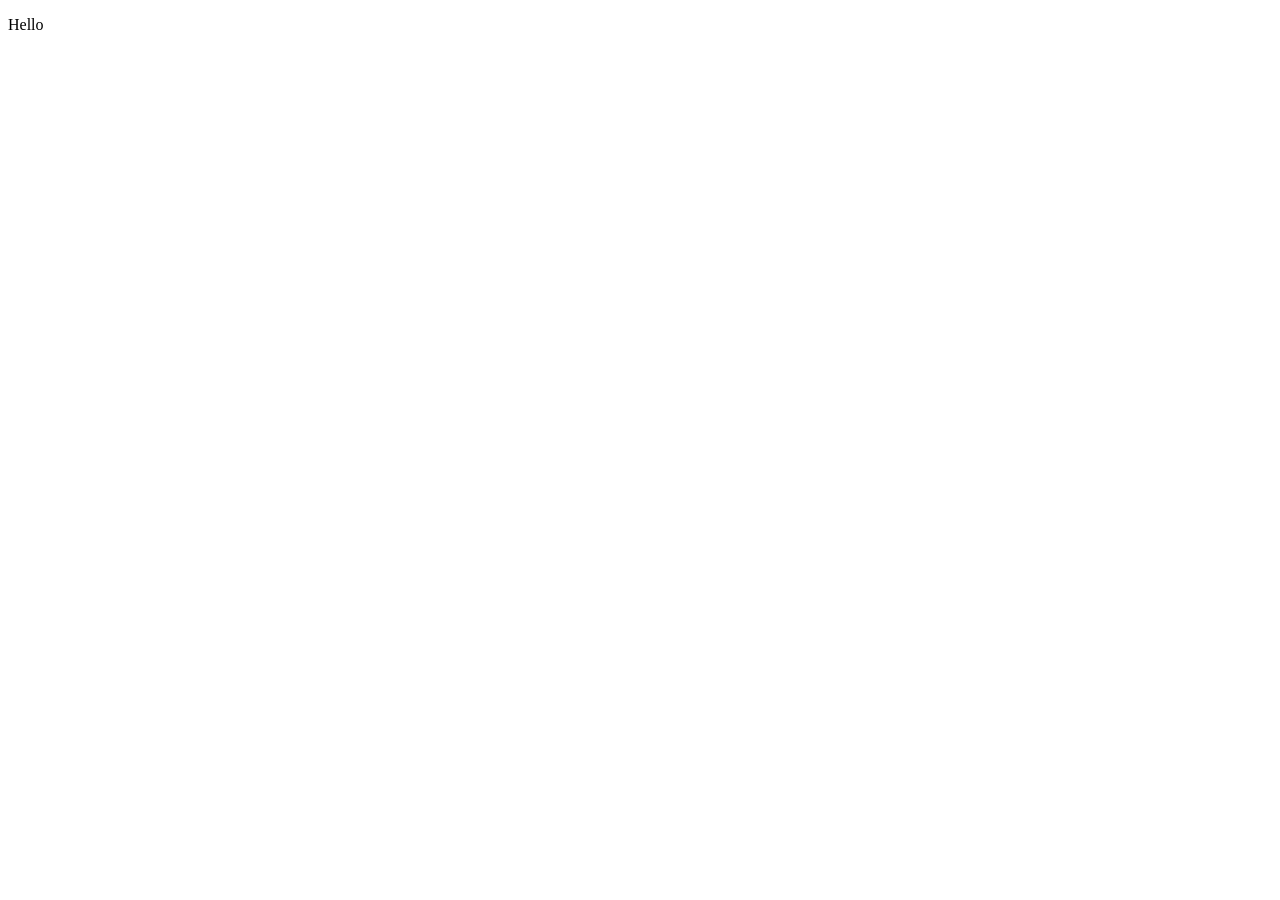
==== dom manipulation/index.html @ 31615a6d "new" ====
<!DOCTYPE html>
<html lang="en">

<head>
    <meta charset="UTF-8">
    <meta name="viewport" content="width=device-width, initial-scale=1.0">
    <title>Document</title>
</head>

<body>
    <div id="demo">
        <p>Hello</p>
        <span style="display: none;">Hidden Text</span>
    </div>


    <script>
        const div = document.getElementById("demo");
        console.log(div.textContent);

    </script>
</body>

</html>
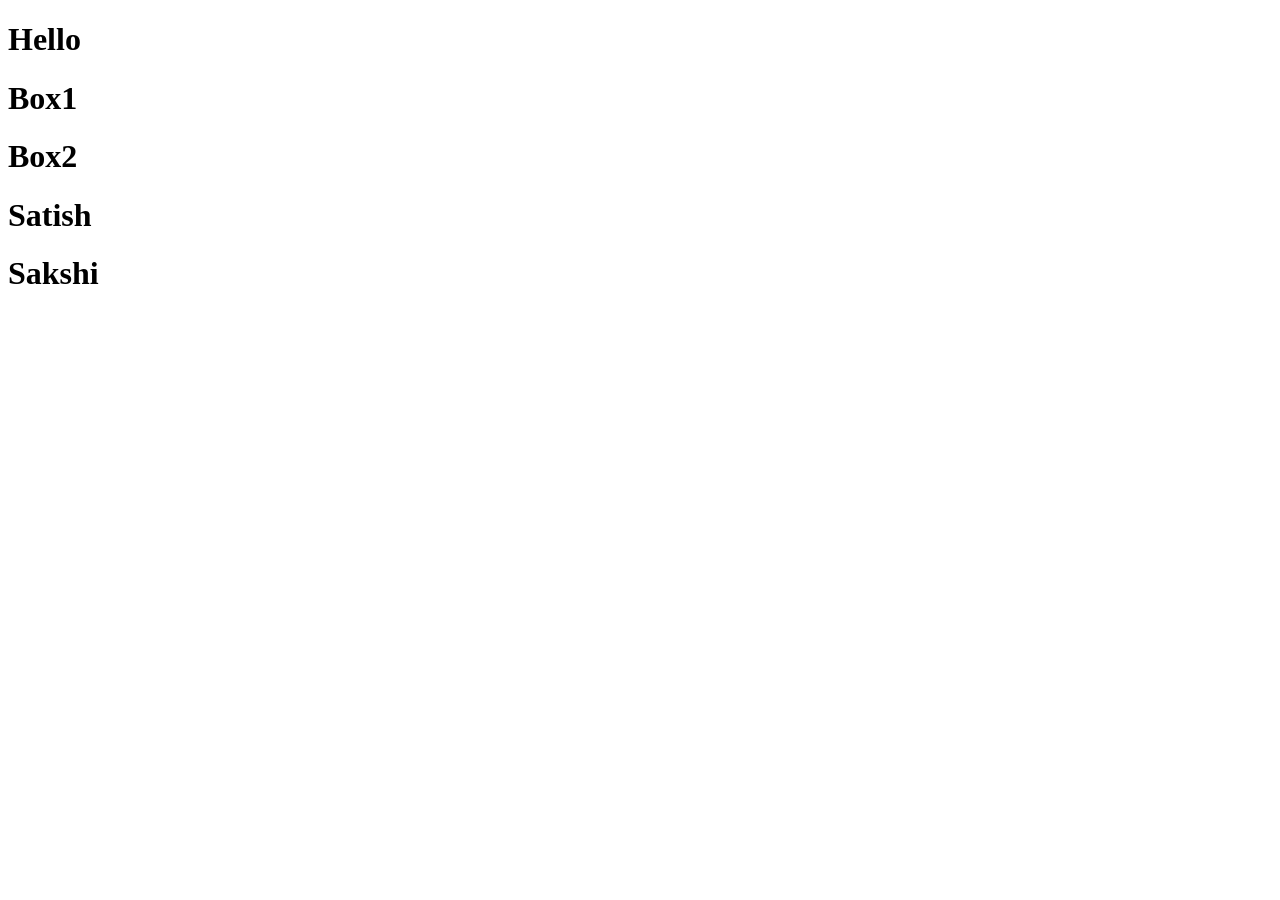
==== commit d99e8b8b: "new" ====
--- a/dom manipulation/index.html
+++ b/dom manipulation/index.html
@@ -8,15 +8,36 @@
 </head>
 
 <body>
-    <div id="demo">
+    <!-- <div id="demo">
         <p>Hello</p>
         <span style="display: none;">Hidden Text</span>
+    </div> -->
+    <h1 id="text">Hello</h1>
+    <div>
+        <h1>Box1</h1>
     </div>
+    <div>
+        <h1>Box2</h1>
+    </div>
+
+    <h1 class="demo">Satish</h1>
+    <h1 class="demo">Sakshi</h1>
 
 
     <script>
-        const div = document.getElementById("demo");
-        console.log(div.textContent);
+
+         
+        /*const div = document.getElementById("demo");
+        console.log(div.textContent);*/
+        let ele = document.getElementById("text")
+        let divele = document.getElementsByTagName("div")
+        console.log(divele) //HTMLCollection(2) [div, div]
+        console.log(divele[0]) //indexing aaply keliye
+        console.log(ele)
+
+        let divele1 = document.getElementsByClassName("demo")
+        console.log(divele1)
+
 
     </script>
 </body>
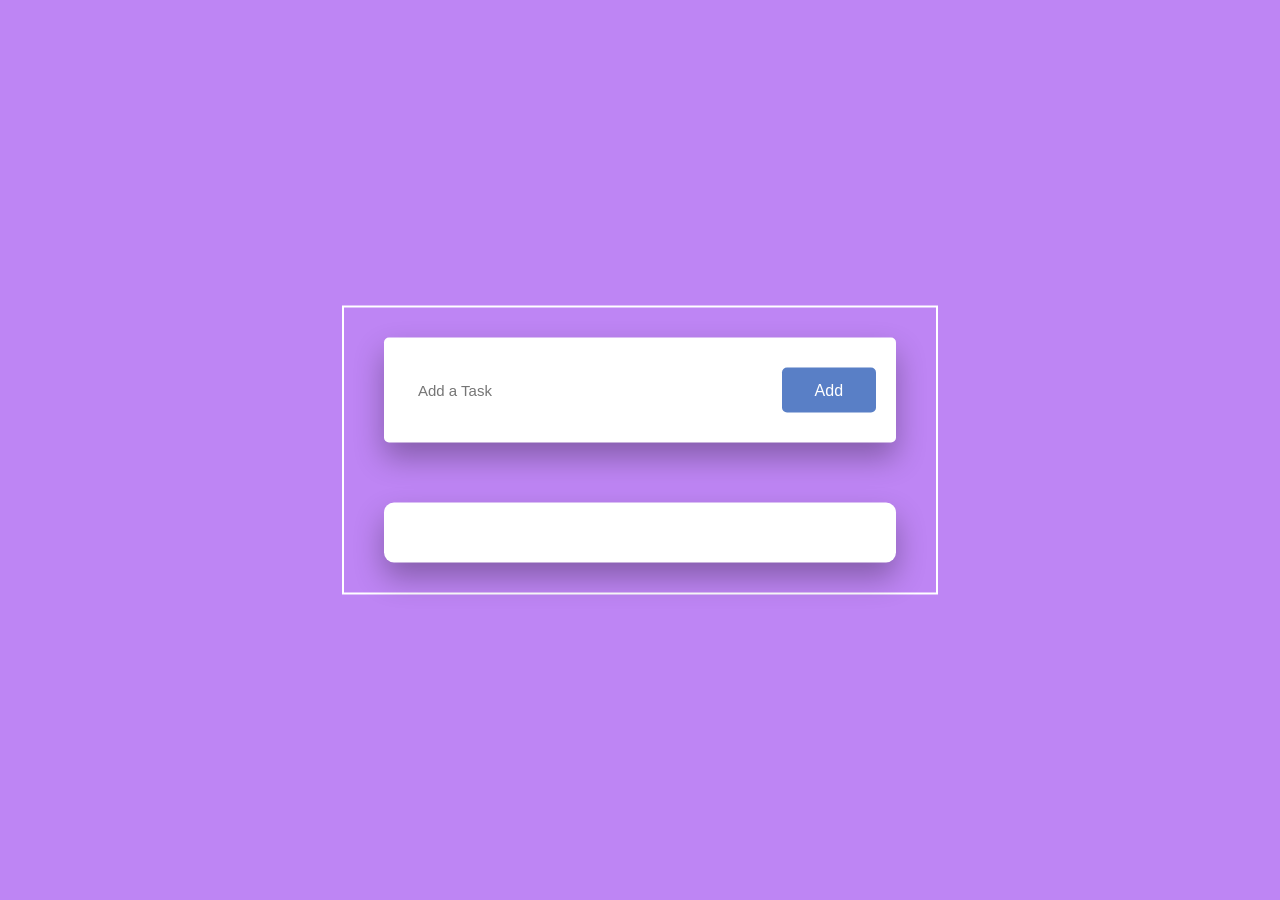
==== commit a1ece1f8: "new" ====
--- a/dom manipulation/index.html
+++ b/dom manipulation/index.html
@@ -1,45 +1,28 @@
-<!DOCTYPE html>
-<html lang="en">
-
 <head>
-    <meta charset="UTF-8">
-    <meta name="viewport" content="width=device-width, initial-scale=1.0">
-    <title>Document</title>
+  <meta charset="UTF-8">
+  <meta name="viewport" content="width=device-width, initial-scale=1.0">
+  <title>Document</title>
+  <link
+    rel="stylesheet"
+    href="https://cdnjs.cloudflare.com/ajax/libs/font-awesome/6.5.0/css/all.min.css"
+  >
+  <link rel="stylesheet" href="style.css">
 </head>
 
+
 <body>
-    <!-- <div id="demo">
-        <p>Hello</p>
-        <span style="display: none;">Hidden Text</span>
-    </div> -->
-    <h1 id="text">Hello</h1>
-    <div>
-        <h1>Box1</h1>
+  
+    <div class="container">
+        <div id="newtask">
+            <input type="text" placeholder="Add a Task">
+            <button id="push">Add</button>
+        </div>
+
+        <div id="tasks">
+            
+        </div>
     </div>
-    <div>
-        <h1>Box2</h1>
-    </div>
-
-    <h1 class="demo">Satish</h1>
-    <h1 class="demo">Sakshi</h1>
-
-
-    <script>
-
-         
-        /*const div = document.getElementById("demo");
-        console.log(div.textContent);*/
-        let ele = document.getElementById("text")
-        let divele = document.getElementsByTagName("div")
-        console.log(divele) //HTMLCollection(2) [div, div]
-        console.log(divele[0]) //indexing aaply keliye
-        console.log(ele)
-
-        let divele1 = document.getElementsByClassName("demo")
-        console.log(divele1)
-
-
-    </script>
+    <script src="./script.js"></script>
 </body>
 
 </html>
--- a/dom manipulation/style.css
+++ b/dom manipulation/style.css
@@ -0,0 +1,86 @@
+body{
+    margin: 0;
+    padding: 0;
+    box-sizing: border-box;
+  background-color: rgb(190, 133, 244);
+}
+.container{
+    border: 2px solid #ffffff;
+    width: 40%;
+    min-width: 450px;
+    position: absolute;
+    top: 50%;
+    left: 50%;
+    transform: translate(-50% , -50%);
+    padding: 30px 40px;
+}
+#newtask{
+    position: relative;
+    background-color: #ffffff;
+    padding: 30px 20px;
+    border-radius: 5px;
+    box-shadow: 0px 15px 30px rgba(0, 0, 0, 0.3);
+    border-radius: 5px;
+}
+#newtask input{
+    width: 70%;
+    height: 70%;
+    font-family: 'Popins' , sans-serif;
+    font-size: 15px;
+    border: 2px solid #ffffff;
+    padding: 12px;
+    color: #111111;
+    font-weight: 500;
+    position: relative;
+}
+
+#newtask button{
+    position: relative;
+    width: 20%;
+    height: 45px;
+    float: right;
+    border-radius: 5px;
+    font-family: 'Popins', sans-serif;
+    font-weight: 500;
+    font-size: 16px;
+    background-color: rgb(89, 127, 198);
+    border: none;
+    color: #ffffff;
+    cursor: pointer;
+}
+#tasks{
+    background-color: #ffffff;
+    padding: 30px 20px;
+    margin-top: 60px;
+    border-radius: 10px;
+    /* width: 100%; */
+    box-shadow: 0 15px 30px rgba(0, 0, 0, 0.3);
+    position: relative;
+}
+.task{
+    background-color: #ffffff;
+    height: 50px;
+    padding: 5px 10px;
+    margin-top: 10px;
+    display: flex;
+    align-items: center;
+    justify-content: space-between;
+    border-bottom: 2px solid gray;
+}
+.task button{
+    height: 100%;
+    width: 50px;
+    border-radius: 5px;
+    background-color: rgb(131, 131, 231);
+    color: #ffffff;
+    border: none;
+    cursor: pointer;
+}
+.task span{
+    font-family: 'Popins' , sans-serif;
+    font-size: 15px;
+    font-weight: 400;
+}
+.completed{
+    text-decoration: line-through;
+}
